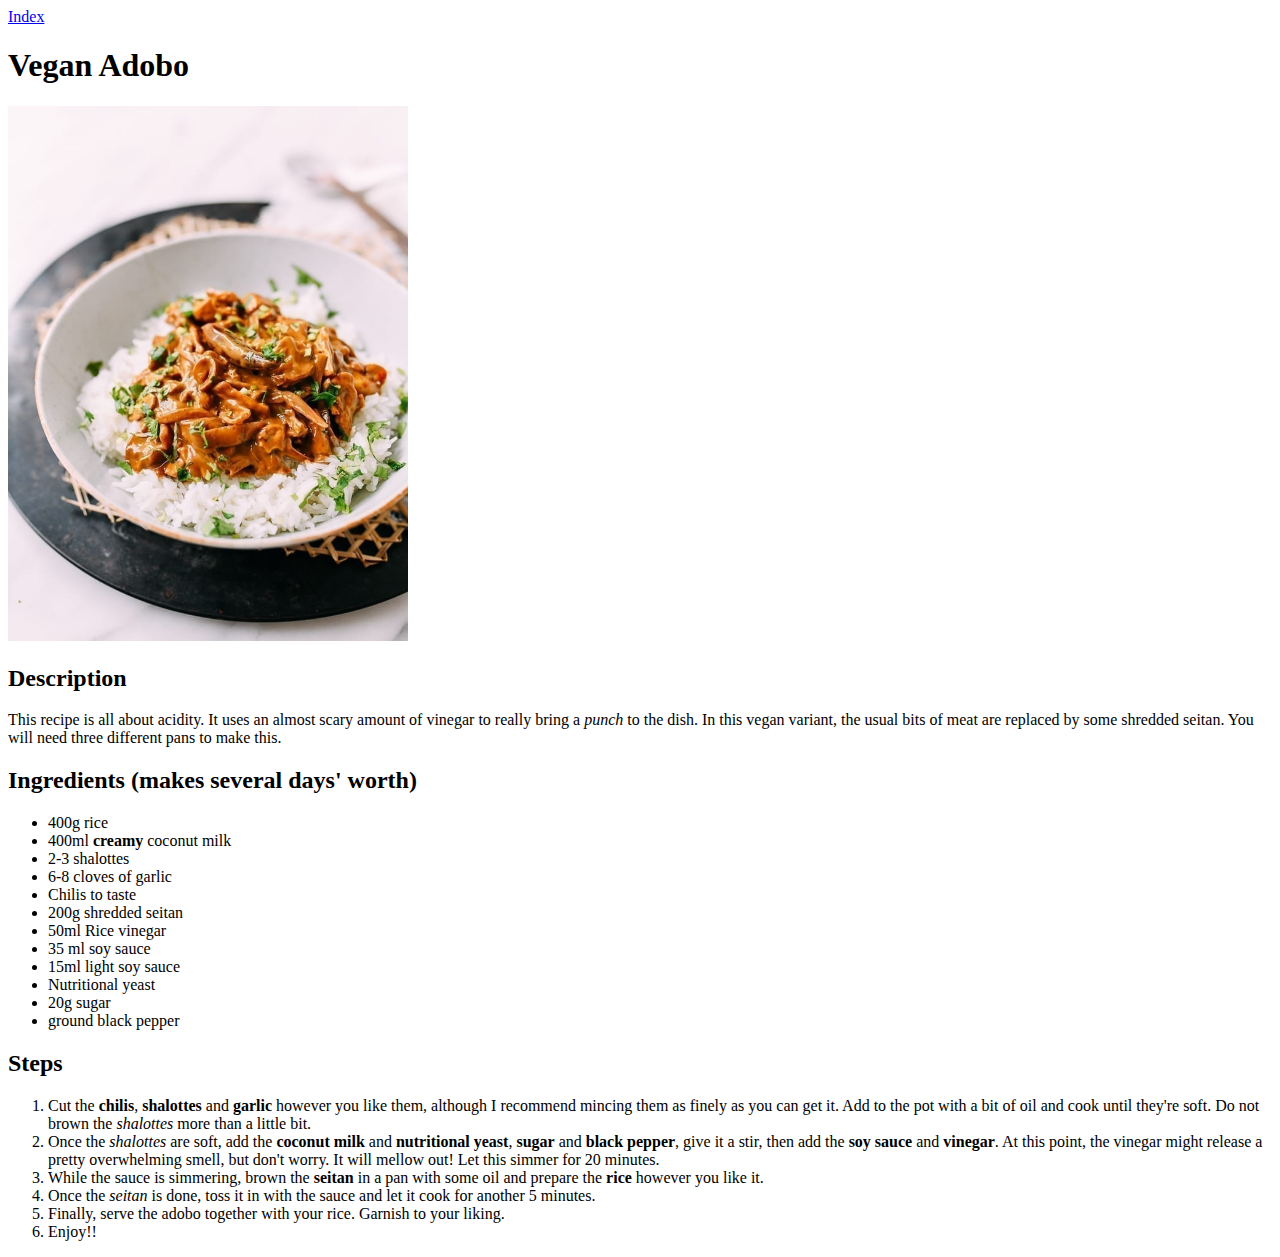
==== recipes/adobo.html @ 099dbfff "Indentation fixes, Adobo recipe" ====
<!DOCTYPE html>
<html>
 <head>
  <meta charset="utf-8">
  <title>Odin Recipes</title>
 </head>
 <body>
  <a href="../index.html">Index</a>
  <h1>Vegan Adobo</h1>
  <img src="../images/veganadobo.jpg" alt="A bowl of rice, topped by some shredded seitan in a copious amount of light brown sauce" width="400">
  <h2>Description</h2>
  <p>This recipe is all about acidity. It uses an almost scary amount of vinegar to really 
   bring a <em>punch</em> to the dish. In this vegan variant, the usual bits of meat are 
   replaced by some shredded seitan. You will need three different pans to make this.
  </p>
  <h2>Ingredients (makes several days' worth)</h2>
  <ul>
   <li>400g rice</li>
   <li>400ml <strong>creamy</strong> coconut milk</li>
   <li>2-3 shalottes</li>
   <li>6-8 cloves of garlic</li>
   <li>Chilis to taste</li>
   <li>200g shredded seitan</li>
   <li>50ml Rice vinegar</li>
   <li>35 ml soy sauce</li>
   <li>15ml light soy sauce</li>
   <li>Nutritional yeast</li>
   <li>20g sugar</li>
   <li>ground black pepper</li>
  </ul>
  <h2>Steps</h2>
  <ol>
   <li>Cut the <strong>chilis</strong>, <strong>shalottes</strong> and <strong>garlic</strong> however you like them, although I recommend
    mincing them as finely as you can get it. Add to the pot with a bit of oil
    and cook until they're soft. Do not brown the <em>shalottes</em> more than a little bit.
   </li>
   <li>Once the <em>shalottes</em> are soft, add the <strong>coconut milk</strong> 
    and <strong>nutritional yeast</strong>, <strong>sugar</strong> and <strong>black pepper</strong>, 
    give it a stir,
     then add the <strong>soy sauce</strong> and <strong>vinegar</strong>. 
    At this point, the vinegar might release a pretty overwhelming smell, but don't 
    worry. It will mellow out! Let this simmer for 20 minutes.
   </li>
   <li>While the sauce is simmering, brown the <strong>seitan</strong> in a pan 
    with some oil and prepare the <strong>rice</strong> however you like it.
   </li>
   <li>Once the <em>seitan</em> is done, toss it in with the sauce and let it cook for 
    another 5 minutes.
   </li>
   <li>Finally, serve the adobo together with your rice. Garnish to your liking.</li>
   <li>Enjoy!!</li>
  </ol>
 </body>
</html>
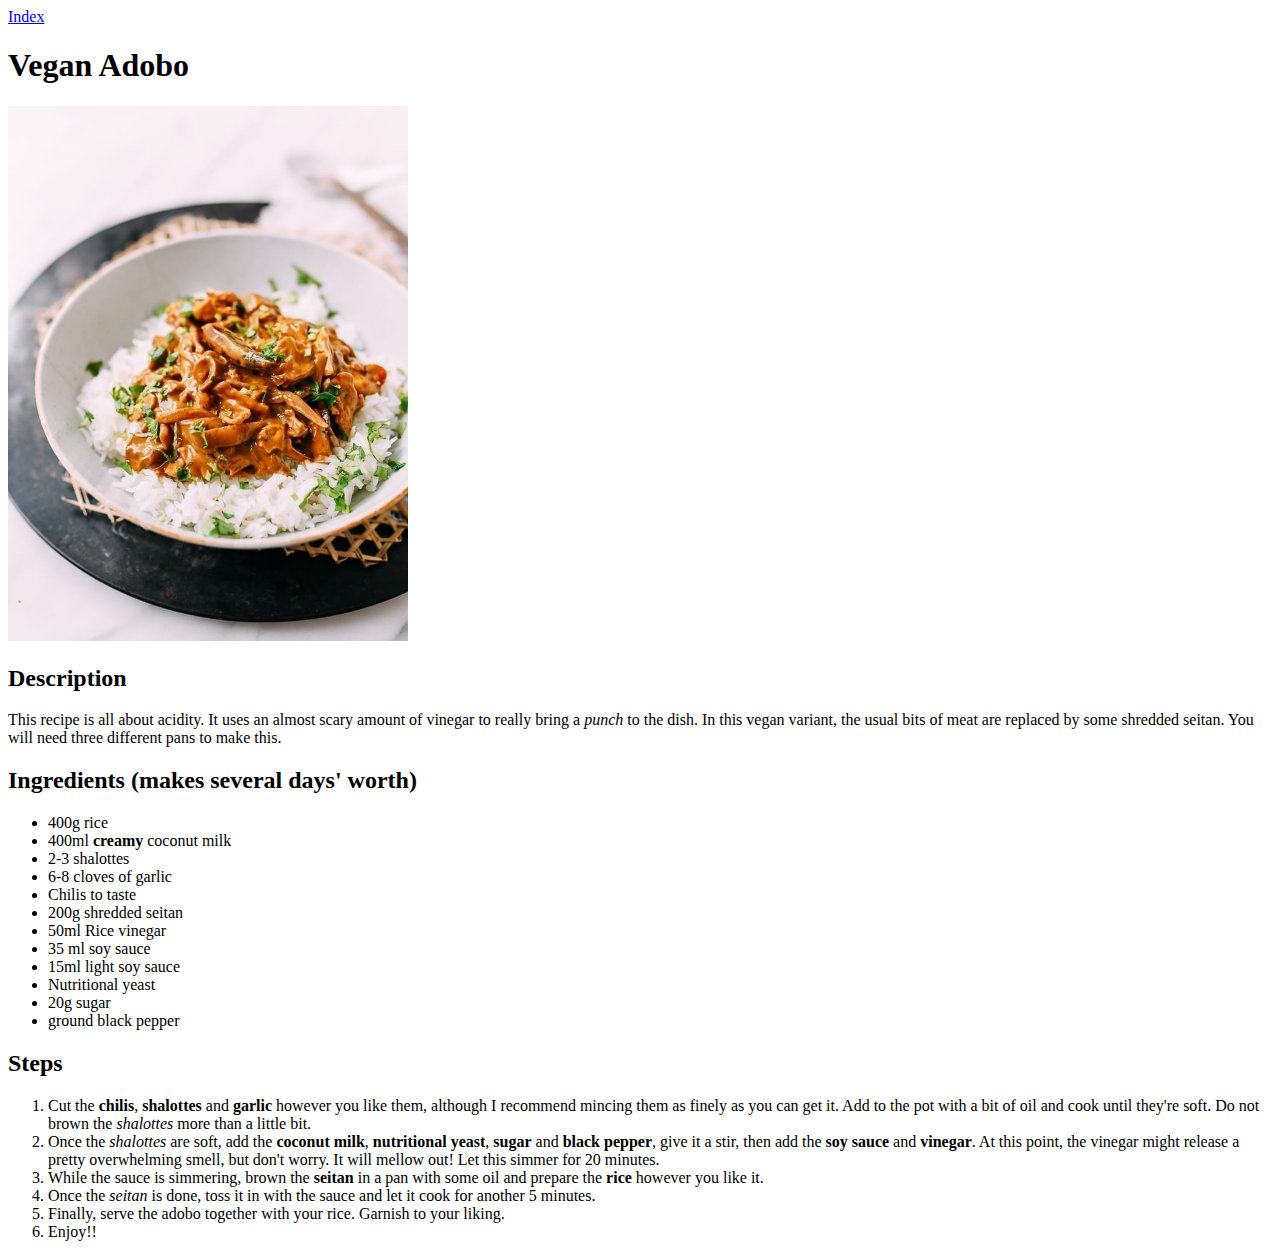
==== commit 7563f114: "Indentation fix, grammar fix" ====
--- a/recipes/adobo.html
+++ b/recipes/adobo.html
@@ -34,18 +34,18 @@
     mincing them as finely as you can get it. Add to the pot with a bit of oil
     and cook until they're soft. Do not brown the <em>shalottes</em> more than a little bit.
    </li>
-   <li>Once the <em>shalottes</em> are soft, add the <strong>coconut milk</strong> 
-    and <strong>nutritional yeast</strong>, <strong>sugar</strong> and <strong>black pepper</strong>, 
-    give it a stir,
-     then add the <strong>soy sauce</strong> and <strong>vinegar</strong>. 
-    At this point, the vinegar might release a pretty overwhelming smell, but don't 
-    worry. It will mellow out! Let this simmer for 20 minutes.
+   <li>Once the <em>shalottes</em> are soft, add the <strong>coconut milk</strong>, 
+   <strong>nutritional yeast</strong>, <strong>sugar</strong> and <strong>black pepper</strong>, 
+   give it a stir,
+   then add the <strong>soy sauce</strong> and <strong>vinegar</strong>. 
+   At this point, the vinegar might release a pretty overwhelming smell, but don't 
+   worry. It will mellow out! Let this simmer for 20 minutes.
    </li>
    <li>While the sauce is simmering, brown the <strong>seitan</strong> in a pan 
-    with some oil and prepare the <strong>rice</strong> however you like it.
+   with some oil and prepare the <strong>rice</strong> however you like it.
    </li>
    <li>Once the <em>seitan</em> is done, toss it in with the sauce and let it cook for 
-    another 5 minutes.
+   another 5 minutes.
    </li>
    <li>Finally, serve the adobo together with your rice. Garnish to your liking.</li>
    <li>Enjoy!!</li>
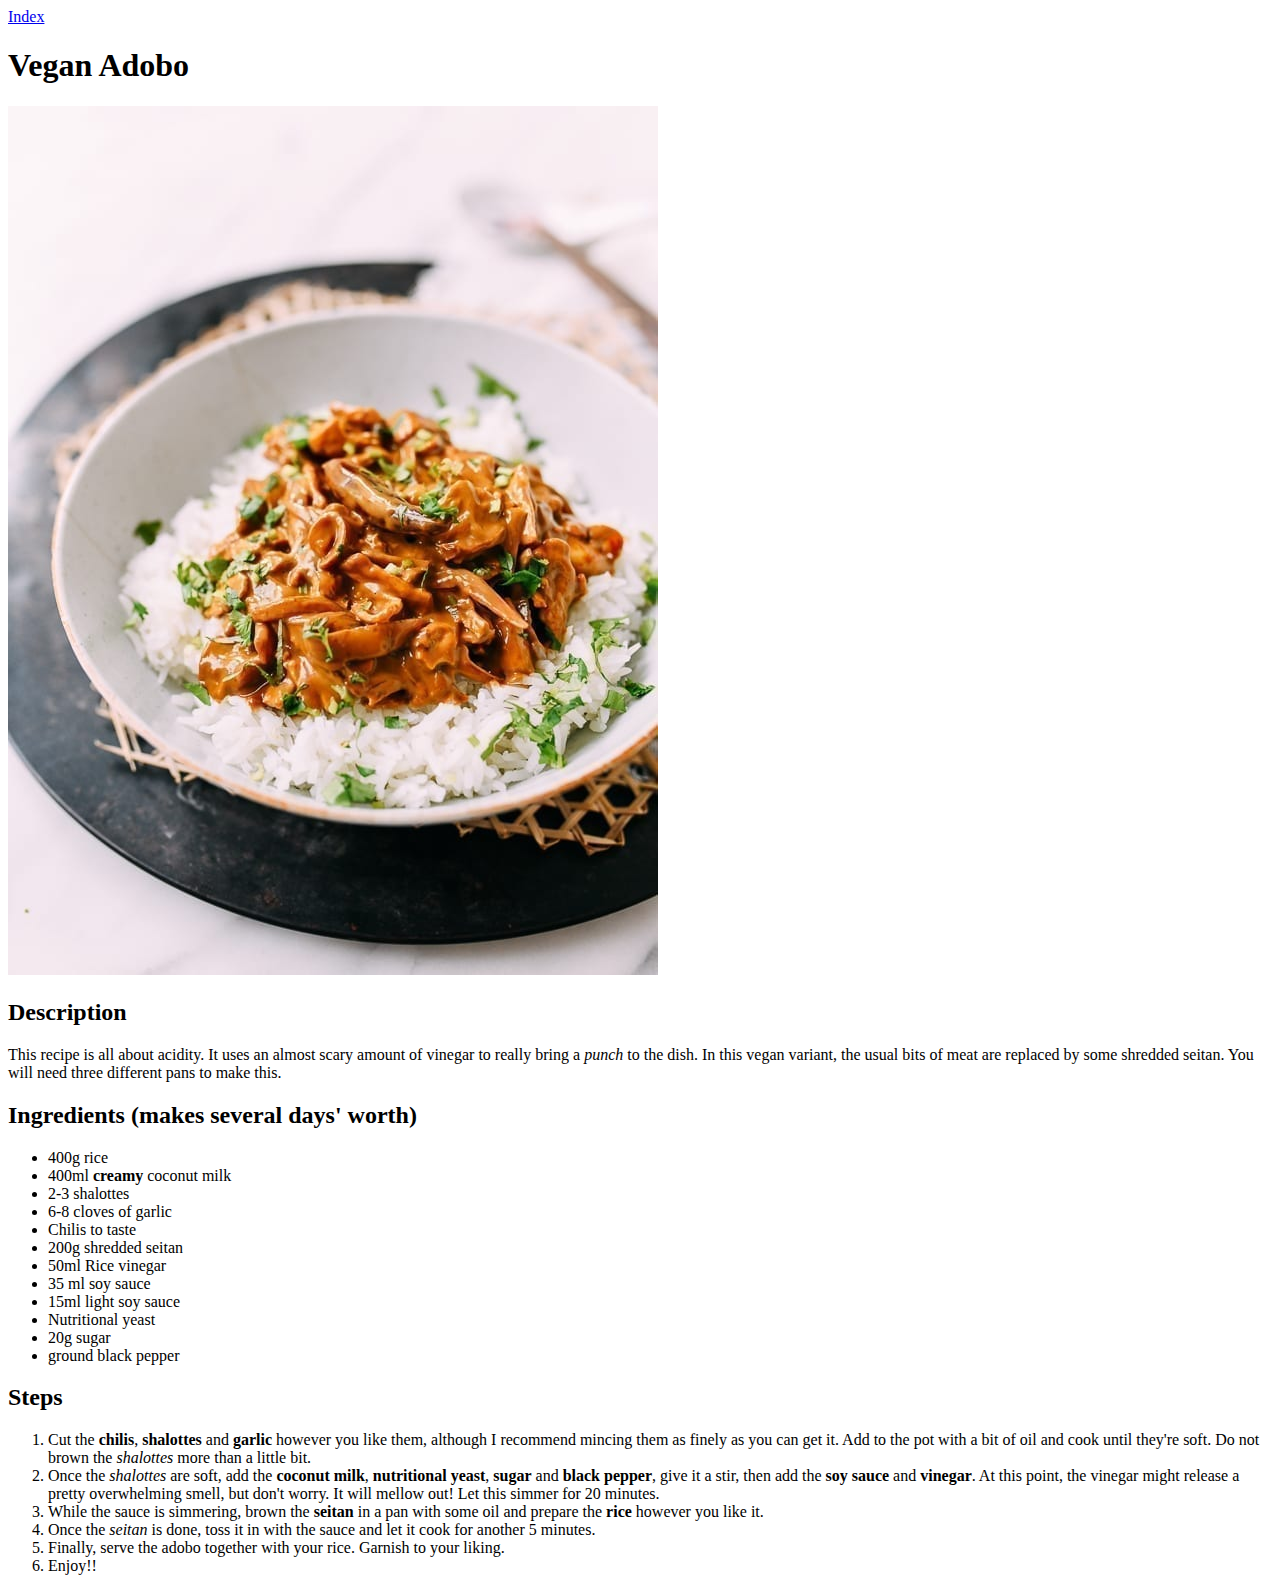
==== commit df961b9e: "Image width moved from htmls to css" ====
--- a/recipes/adobo.html
+++ b/recipes/adobo.html
@@ -3,11 +3,12 @@
  <head>
   <meta charset="utf-8">
   <title>Odin Recipes</title>
+  <link rel="stylesheet" href="../styles.css">
  </head>
  <body>
   <a href="../index.html">Index</a>
   <h1>Vegan Adobo</h1>
-  <img src="../images/veganadobo.jpg" alt="A bowl of rice, topped by some shredded seitan in a copious amount of light brown sauce" width="400">
+  <img src="../images/veganadobo.jpg" alt="A bowl of rice, topped by some shredded seitan in a copious amount of light brown sauce">
   <h2>Description</h2>
   <p>This recipe is all about acidity. It uses an almost scary amount of vinegar to really 
    bring a <em>punch</em> to the dish. In this vegan variant, the usual bits of meat are 
--- a/styles.css
+++ b/styles.css
@@ -0,0 +1,4 @@
+img {
+ width: 400;
+ height: auto;
+}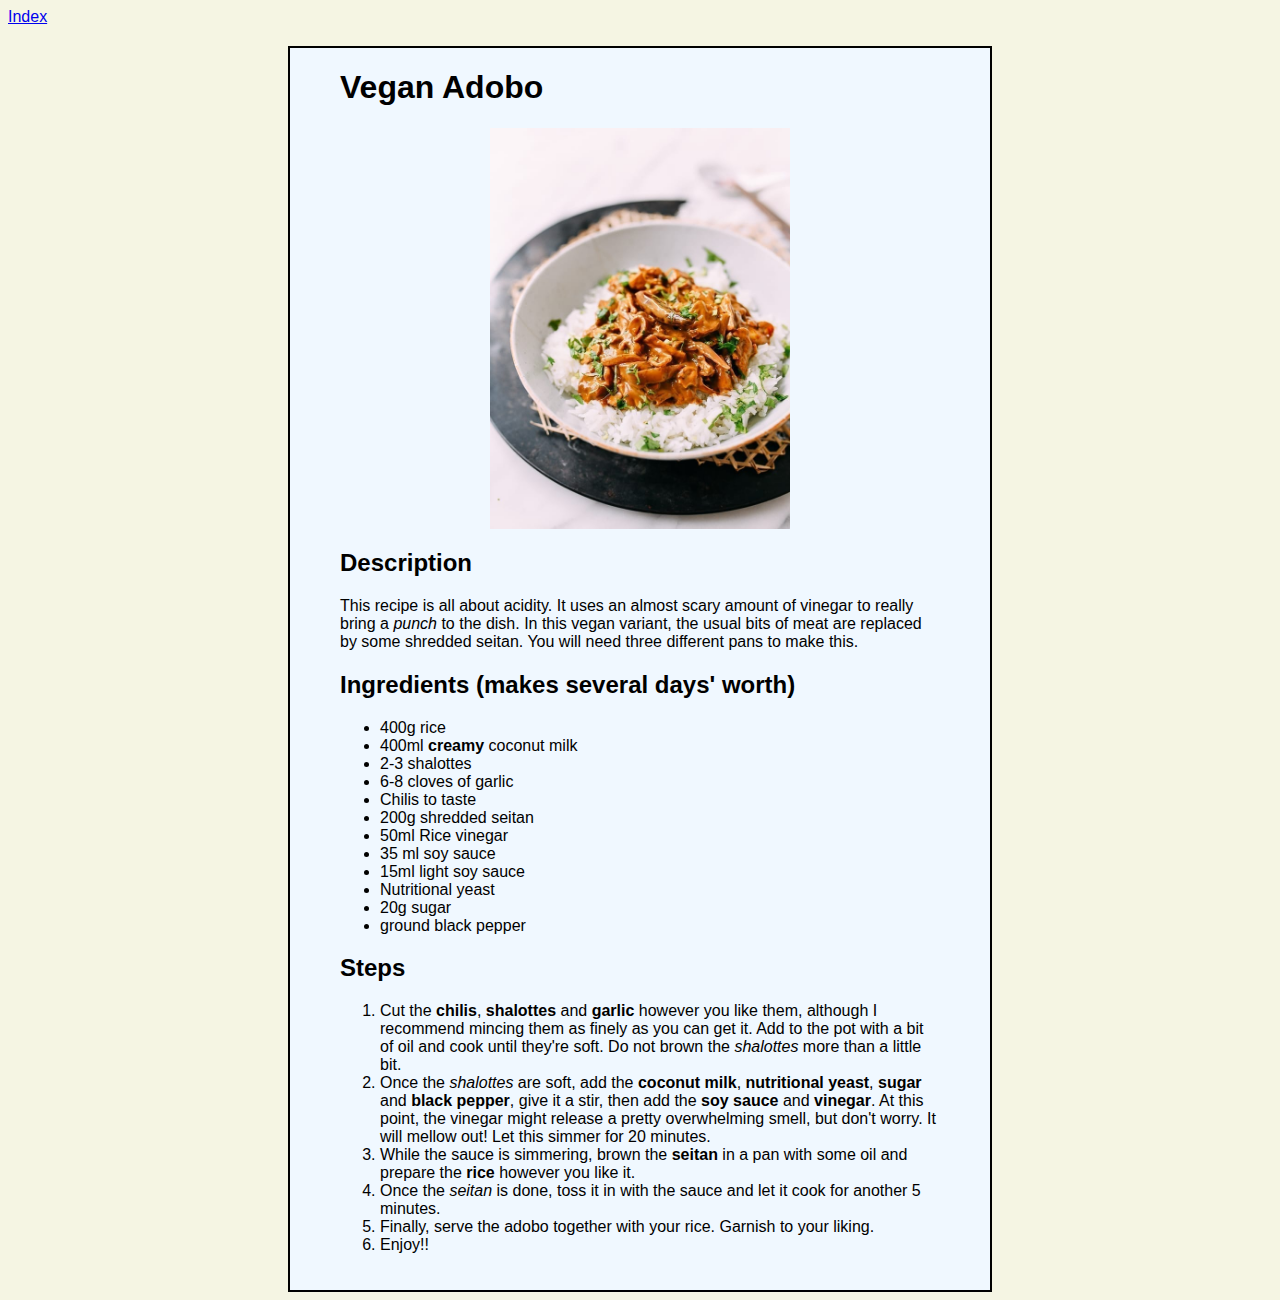
==== commit 03ef609e: "main container styling and positioning" ====
--- a/recipes/adobo.html
+++ b/recipes/adobo.html
@@ -7,6 +7,7 @@
  </head>
  <body>
   <a href="../index.html">Index</a>
+  <div class="maindiv">  
   <h1>Vegan Adobo</h1>
   <img src="../images/veganadobo.jpg" alt="A bowl of rice, topped by some shredded seitan in a copious amount of light brown sauce">
   <h2>Description</h2>
@@ -51,5 +52,6 @@
    <li>Finally, serve the adobo together with your rice. Garnish to your liking.</li>
    <li>Enjoy!!</li>
   </ol>
+  </div>
  </body>
 </html>--- a/styles.css
+++ b/styles.css
@@ -1,4 +1,31 @@
+*{
+ font-family:'Gill Sans', 'Gill Sans MT', Calibri, 'Trebuchet MS', sans-serif;
+}
+
 img {
- width: 400;
- height: auto;
+ display: block;
+ width: 300px;
+ margin: auto;
+}
+body {
+ background-color: rgb(245, 245, 227);
+}
+
+.maindiv {
+ width:60%;
+ max-width: 600px;
+ border: 2px;
+ border-color: black;
+ border-style: solid;
+ background-color: aliceblue;
+ margin-left: auto;
+ margin-right: auto;
+ margin-top: 20px;
+ padding-left: 50px;
+ padding-right: 50px;
+ padding-bottom: 20px;
+}
+.content {
+ background-color: aliceblue;
+
 }